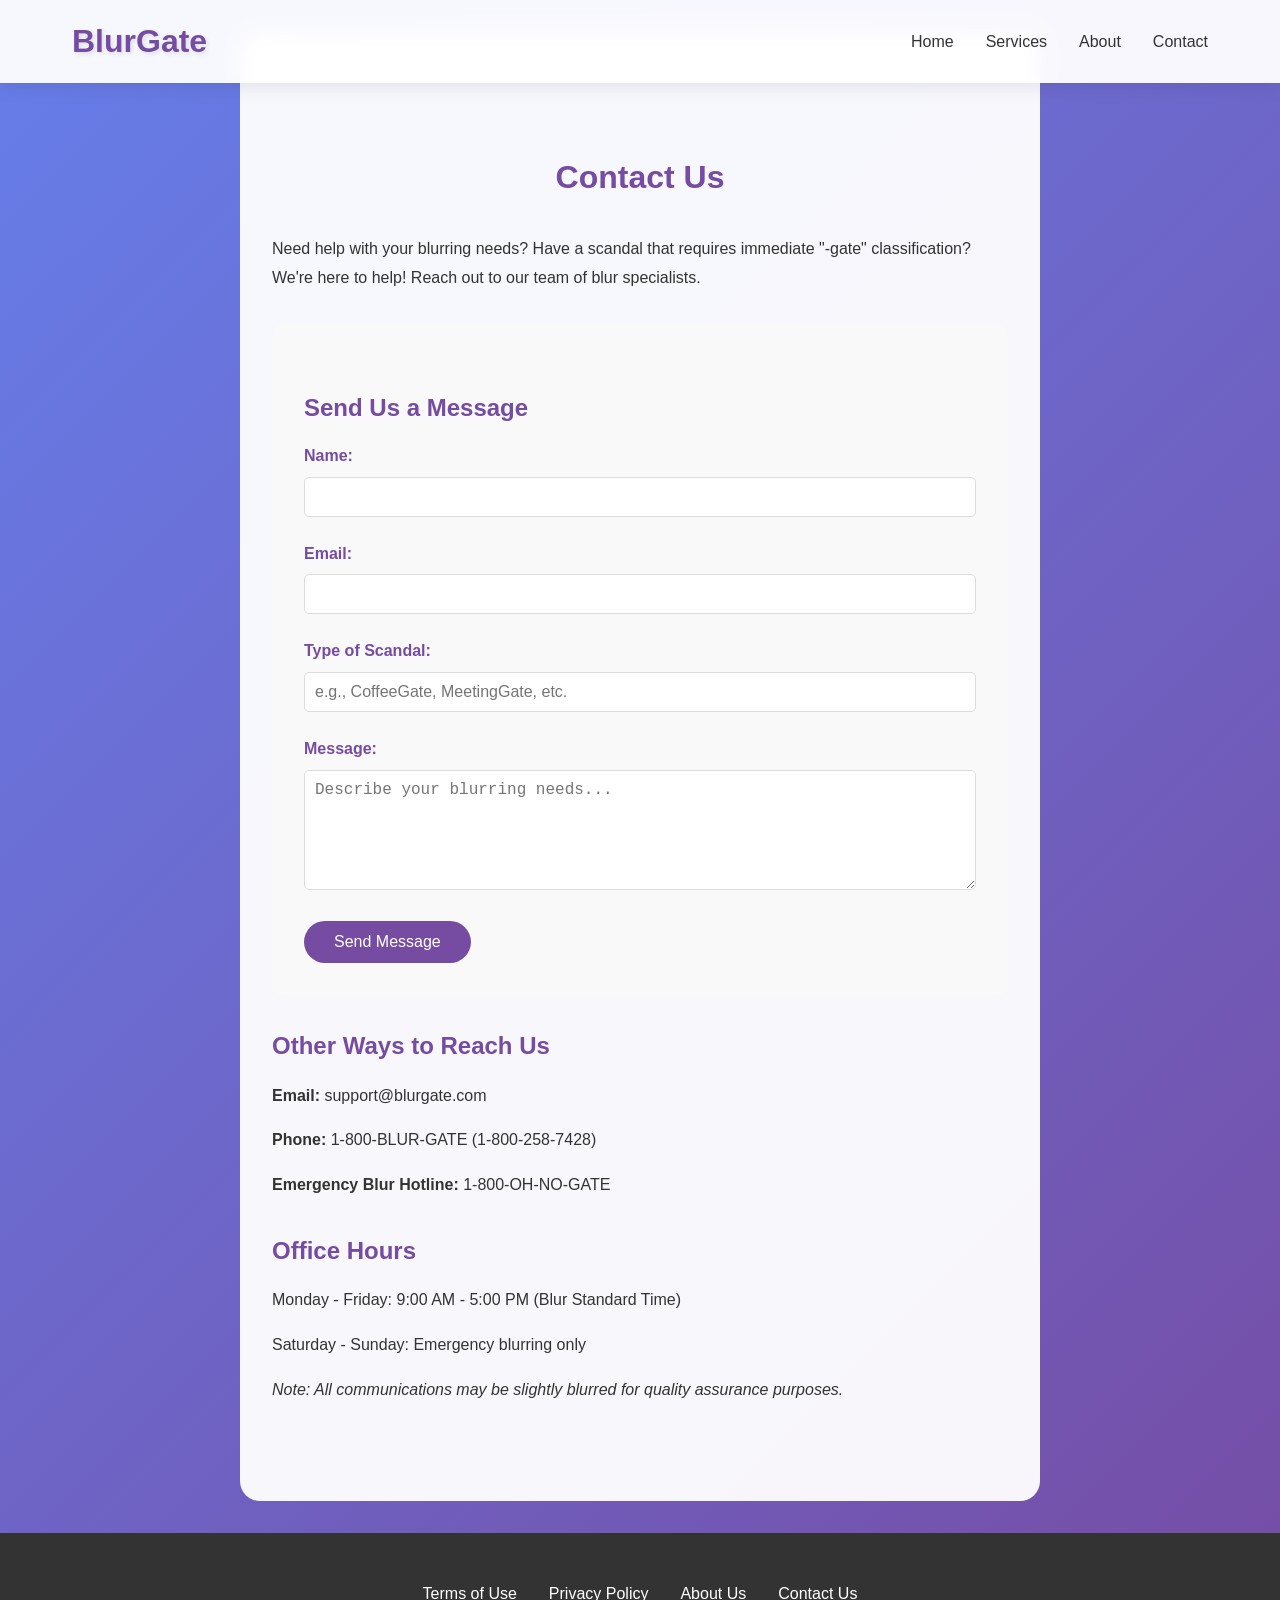
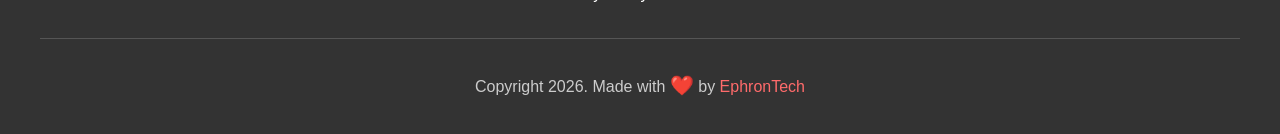
==== contact.html @ 44c4119a "Start fresh Generated by Hub Sites AI from prompt: Create pages for a fictional blurgate business. T" ====
<!DOCTYPE html>
<html lang="en">
<head>
  <meta charset="UTF-8">
  <meta name="viewport" content="width=device-width, initial-scale=1.0">
  <title>Contact Us - BlurGate</title>
  <link rel="stylesheet" type="text/css" href="styles.css">
  <style>
    .page-content {
      padding: 120px 2rem 80px;
      max-width: 800px;
      margin: 0 auto;
      background: rgba(255, 255, 255, 0.95);
      border-radius: 20px;
      margin-top: 2rem;
      margin-bottom: 2rem;
    }
    .page-content h1 {
      color: #764ba2;
      margin-bottom: 2rem;
      text-align: center;
    }
    .page-content h2 {
      color: #764ba2;
      margin: 2rem 0 1rem 0;
    }
    .page-content p {
      margin-bottom: 1rem;
      line-height: 1.8;
    }
    .contact-form {
      background: #f9f9f9;
      padding: 2rem;
      border-radius: 10px;
      margin: 2rem 0;
    }
    .form-group {
      margin-bottom: 1.5rem;
    }
    .form-group label {
      display: block;
      margin-bottom: 0.5rem;
      font-weight: bold;
      color: #764ba2;
    }
    .form-group input,
    .form-group textarea {
      width: 100%;
      padding: 10px;
      border: 1px solid #ddd;
      border-radius: 5px;
      font-size: 1rem;
    }
    .form-group textarea {
      height: 120px;
      resize: vertical;
    }
    .submit-btn {
      background: #764ba2;
      color: white;
      padding: 12px 30px;
      border: none;
      border-radius: 25px;
      font-size: 1rem;
      cursor: pointer;
      transition: background 0.3s ease;
    }
    .submit-btn:hover {
      background: #5a3a7a;
    }
  </style>
</head>

<body>
  <header>
    <nav>
      <div class="logo">BlurGate</div>
      <ul class="nav-links">
        <li><a href="index.html">Home</a></li>
        <li><a href="#services">Services</a></li>
        <li><a href="about.html">About</a></li>
        <li><a href="contact.html">Contact</a></li>
      </ul>
    </nav>
  </header>

  <main>
    <div class="page-content">
      <h1>Contact Us</h1>
      
      <p>Need help with your blurring needs? Have a scandal that requires immediate "-gate" classification? We're here to help! Reach out to our team of blur specialists.</p>
      
      <div class="contact-form">
        <h2>Send Us a Message</h2>
        <form>
          <div class="form-group">
            <label for="name">Name:</label>
            <input type="text" id="name" name="name" required>
          </div>
          
          <div class="form-group">
            <label for="email">Email:</label>
            <input type="email" id="email" name="email" required>
          </div>
          
          <div class="form-group">
            <label for="scandal-type">Type of Scandal:</label>
            <input type="text" id="scandal-type" name="scandal-type" placeholder="e.g., CoffeeGate, MeetingGate, etc.">
          </div>
          
          <div class="form-group">
            <label for="message">Message:</label>
            <textarea id="message" name="message" placeholder="Describe your blurring needs..." required></textarea>
          </div>
          
          <button type="submit" class="submit-btn">Send Message</button>
        </form>
      </div>
      
      <h2>Other Ways to Reach Us</h2>
      <p><strong>Email:</strong> support@blurgate.com</p>
      <p><strong>Phone:</strong> 1-800-BLUR-GATE (1-800-258-7428)</p>
      <p><strong>Emergency Blur Hotline:</strong> 1-800-OH-NO-GATE</p>
      
      <h2>Office Hours</h2>
      <p>Monday - Friday: 9:00 AM - 5:00 PM (Blur Standard Time)</p>
      <p>Saturday - Sunday: Emergency blurring only</p>
      
      <p><em>Note: All communications may be slightly blurred for quality assurance purposes.</em></p>
    </div>
  </main>

  <footer>
    <div class="footer-content">
      <div class="footer-links">
        <a href="terms.html">Terms of Use</a>
        <a href="privacy.html">Privacy Policy</a>
        <a href="about.html">About Us</a>
        <a href="contact.html">Contact Us</a>
      </div>
      <div class="footer-bottom">
        <p>Copyright 2026. Made with <span class="heart">❤️</span> by <a href="https://www.ephrontech.com" target="_blank">EphronTech</a></p>
      </div>
    </div>
  </footer>
</body>
</html>
---- styles.css ----
* {
  margin: 0;
  padding: 0;
  box-sizing: border-box;
}

body {
  font-family: 'Arial', sans-serif;
  line-height: 1.6;
  color: #333;
  background: linear-gradient(135deg, #667eea 0%, #764ba2 100%);
  min-height: 100vh;
}

/* Header Styles */
header {
  background: rgba(255, 255, 255, 0.95);
  backdrop-filter: blur(10px);
  padding: 1rem 0;
  position: fixed;
  width: 100%;
  top: 0;
  z-index: 1000;
  box-shadow: 0 2px 20px rgba(0, 0, 0, 0.1);
}

nav {
  display: flex;
  justify-content: space-between;
  align-items: center;
  max-width: 1200px;
  margin: 0 auto;
  padding: 0 2rem;
}

.logo {
  font-size: 2rem;
  font-weight: bold;
  color: #764ba2;
  text-shadow: 2px 2px 4px rgba(0, 0, 0, 0.1);
}

.nav-links {
  display: flex;
  list-style: none;
  gap: 2rem;
}

.nav-links a {
  text-decoration: none;
  color: #333;
  font-weight: 500;
  transition: color 0.3s ease;
}

.nav-links a:hover {
  color: #764ba2;
}

/* Hero Section */
.hero {
  padding: 120px 2rem 80px;
  text-align: center;
  color: white;
  min-height: 100vh;
  display: flex;
  align-items: center;
  justify-content: center;
}

.hero-content {
  max-width: 1000px;
  margin: 0 auto;
}

.hero h1 {
  font-size: 4rem;
  margin-bottom: 1rem;
  text-shadow: 2px 2px 4px rgba(0, 0, 0, 0.3);
  animation: fadeInUp 1s ease-out;
}

.hero h2 {
  font-size: 2rem;
  margin-bottom: 1rem;
  color: #f0f0f0;
  animation: fadeInUp 1s ease-out 0.2s both;
}

.hero-subtitle {
  font-size: 1.2rem;
  margin-bottom: 3rem;
  opacity: 0.9;
  animation: fadeInUp 1s ease-out 0.4s both;
}

/* Demo Section */
.demo-section {
  background: rgba(255, 255, 255, 0.1);
  backdrop-filter: blur(10px);
  border-radius: 20px;
  padding: 3rem;
  margin: 3rem 0;
  border: 1px solid rgba(255, 255, 255, 0.2);
}

.blurred {
  filter: blur(8px);
  transition: filter 1s ease;
  margin-bottom: 2rem;
}

.blurred p {
  font-size: 1.1rem;
  margin-bottom: 1rem;
}

.blurred-image {
  filter: blur(12px);
  transition: filter 1s ease;
  max-width: 300px;
  border-radius: 10px;
}

.keyword-section {
  margin: 2rem 0;
}

.keyword-section p {
  margin-bottom: 1rem;
  font-size: 1.1rem;
}

#keyword {
  display: inline-block;
  background: #ff6b6b;
  color: white;
  padding: 15px 30px;
  border-radius: 50px;
  font-size: 1.5rem;
  font-weight: bold;
  cursor: pointer;
  transition: all 0.3s ease;
  box-shadow: 0 4px 15px rgba(255, 107, 107, 0.4);
}

#keyword:hover {
  background: #ff5252;
  transform: translateY(-2px);
  box-shadow: 0 6px 20px rgba(255, 107, 107, 0.6);
}

/* CTA Buttons */
.cta-buttons {
  margin-top: 3rem;
  display: flex;
  gap: 1rem;
  justify-content: center;
  flex-wrap: wrap;
}

.btn-primary, .btn-secondary {
  padding: 15px 30px;
  border: none;
  border-radius: 50px;
  font-size: 1.1rem;
  font-weight: bold;
  cursor: pointer;
  transition: all 0.3s ease;
  text-decoration: none;
  display: inline-block;
}

.btn-primary {
  background: #ff6b6b;
  color: white;
  box-shadow: 0 4px 15px rgba(255, 107, 107, 0.4);
}

.btn-primary:hover {
  background: #ff5252;
  transform: translateY(-2px);
  box-shadow: 0 6px 20px rgba(255, 107, 107, 0.6);
}

.btn-secondary {
  background: transparent;
  color: white;
  border: 2px solid white;
}

.btn-secondary:hover {
  background: white;
  color: #764ba2;
  transform: translateY(-2px);
}

/* Services Section */
.services {
  padding: 80px 2rem;
  background: rgba(255, 255, 255, 0.95);
  color: #333;
}

.container {
  max-width: 1200px;
  margin: 0 auto;
}

.services h2 {
  text-align: center;
  font-size: 3rem;
  margin-bottom: 3rem;
  color: #764ba2;
}

.services-grid {
  display: grid;
  grid-template-columns: repeat(auto-fit, minmax(300px, 1fr));
  gap: 2rem;
}

.service-card {
  background: white;
  padding: 2rem;
  border-radius: 15px;
  box-shadow: 0 10px 30px rgba(0, 0, 0, 0.1);
  transition: transform 0.3s ease, box-shadow 0.3s ease;
  text-align: center;
}

.service-card:hover {
  transform: translateY(-5px);
  box-shadow: 0 15px 40px rgba(0, 0, 0, 0.15);
}

.service-card h3 {
  font-size: 1.5rem;
  margin-bottom: 1rem;
  color: #764ba2;
}

.service-card p {
  color: #666;
  line-height: 1.6;
}

/* Footer */
footer {
  background: #333;
  color: white;
  padding: 3rem 2rem 2rem;
  text-align: center;
}

.footer-content {
  max-width: 1200px;
  margin: 0 auto;
}

.footer-links {
  display: flex;
  justify-content: center;
  gap: 2rem;
  margin-bottom: 2rem;
  flex-wrap: wrap;
}

.footer-links a {
  color: white;
  text-decoration: none;
  transition: color 0.3s ease;
}

.footer-links a:hover {
  color: #ff6b6b;
}

.footer-bottom {
  border-top: 1px solid #555;
  padding-top: 2rem;
}

.footer-bottom p {
  color: #ccc;
}

.footer-bottom a {
  color: #ff6b6b;
  text-decoration: none;
}

.footer-bottom a:hover {
  text-decoration: underline;
}

.heart {
  color: #ff6b6b;
  font-size: 1.2em;
}

/* Animations */
@keyframes fadeInUp {
  from {
    opacity: 0;
    transform: translateY(30px);
  }
  to {
    opacity: 1;
    transform: translateY(0);
  }
}

/* Responsive Design */
@media (max-width: 768px) {
  .nav-links {
    display: none;
  }
  
  .hero h1 {
    font-size: 2.5rem;
  }
  
  .hero h2 {
    font-size: 1.5rem;
  }
  
  .demo-section {
    padding: 2rem 1rem;
  }
  
  .cta-buttons {
    flex-direction: column;
    align-items: center;
  }
  
  .footer-links {
    flex-direction: column;
    gap: 1rem;
  }
}
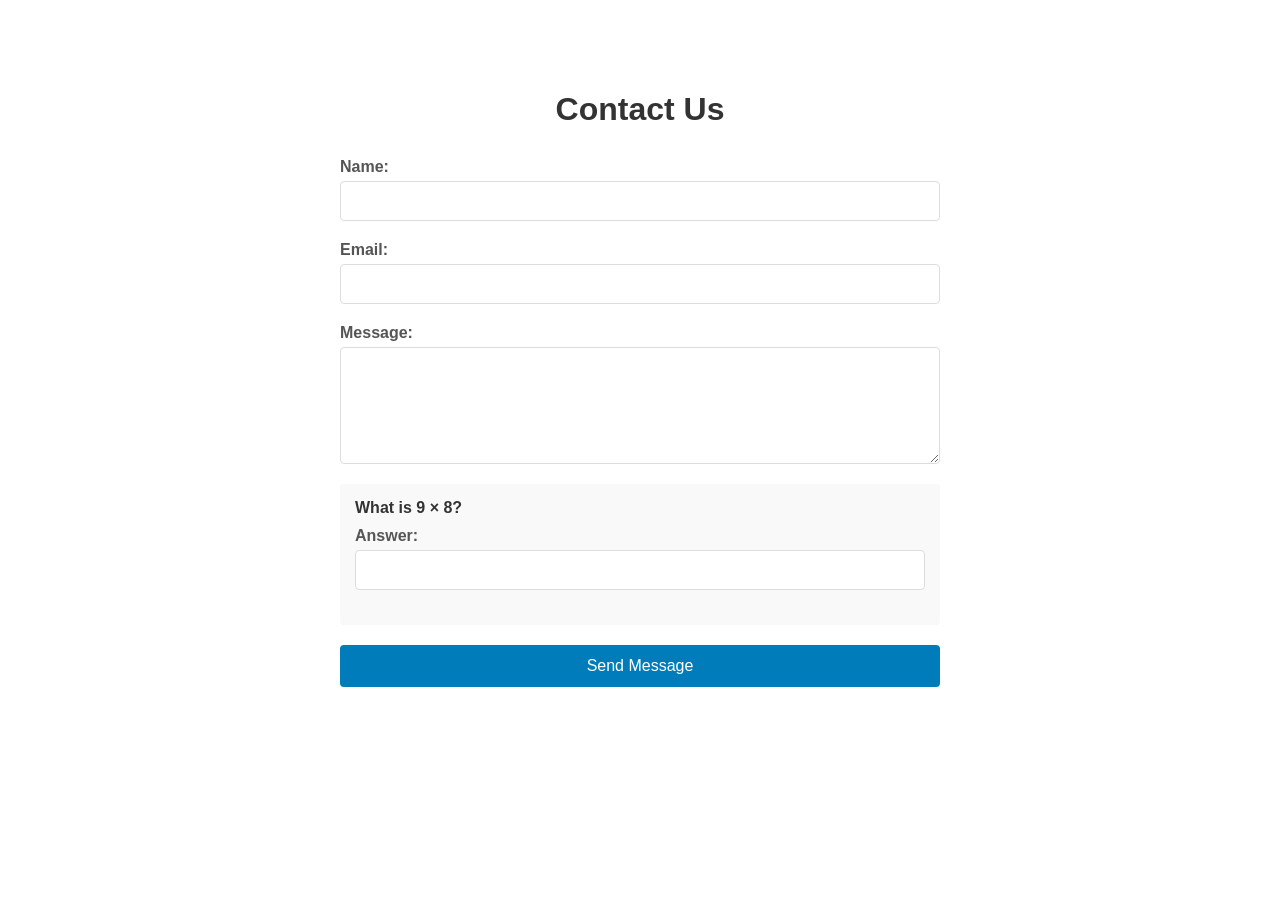
==== commit 084c3a65: "Captcha implementation Generated by Hub Sites AI from prompt: In the contact page, we need to add ca" ====
--- a/contact.html
+++ b/contact.html
@@ -1,147 +1,43 @@
-<!DOCTYPE html>
-<html lang="en">
+<html>
 <head>
-  <meta charset="UTF-8">
-  <meta name="viewport" content="width=device-width, initial-scale=1.0">
-  <title>Contact Us - BlurGate</title>
+  <title>Contact - Blurgate</title>
   <link rel="stylesheet" type="text/css" href="styles.css">
-  <style>
-    .page-content {
-      padding: 120px 2rem 80px;
-      max-width: 800px;
-      margin: 0 auto;
-      background: rgba(255, 255, 255, 0.95);
-      border-radius: 20px;
-      margin-top: 2rem;
-      margin-bottom: 2rem;
-    }
-    .page-content h1 {
-      color: #764ba2;
-      margin-bottom: 2rem;
-      text-align: center;
-    }
-    .page-content h2 {
-      color: #764ba2;
-      margin: 2rem 0 1rem 0;
-    }
-    .page-content p {
-      margin-bottom: 1rem;
-      line-height: 1.8;
-    }
-    .contact-form {
-      background: #f9f9f9;
-      padding: 2rem;
-      border-radius: 10px;
-      margin: 2rem 0;
-    }
-    .form-group {
-      margin-bottom: 1.5rem;
-    }
-    .form-group label {
-      display: block;
-      margin-bottom: 0.5rem;
-      font-weight: bold;
-      color: #764ba2;
-    }
-    .form-group input,
-    .form-group textarea {
-      width: 100%;
-      padding: 10px;
-      border: 1px solid #ddd;
-      border-radius: 5px;
-      font-size: 1rem;
-    }
-    .form-group textarea {
-      height: 120px;
-      resize: vertical;
-    }
-    .submit-btn {
-      background: #764ba2;
-      color: white;
-      padding: 12px 30px;
-      border: none;
-      border-radius: 25px;
-      font-size: 1rem;
-      cursor: pointer;
-      transition: background 0.3s ease;
-    }
-    .submit-btn:hover {
-      background: #5a3a7a;
-    }
-  </style>
 </head>
 
 <body>
-  <header>
-    <nav>
-      <div class="logo">BlurGate</div>
-      <ul class="nav-links">
-        <li><a href="index.html">Home</a></li>
-        <li><a href="#services">Services</a></li>
-        <li><a href="about.html">About</a></li>
-        <li><a href="contact.html">Contact</a></li>
-      </ul>
-    </nav>
-  </header>
-
-  <main>
-    <div class="page-content">
-      <h1>Contact Us</h1>
-      
-      <p>Need help with your blurring needs? Have a scandal that requires immediate "-gate" classification? We're here to help! Reach out to our team of blur specialists.</p>
-      
-      <div class="contact-form">
-        <h2>Send Us a Message</h2>
-        <form>
-          <div class="form-group">
-            <label for="name">Name:</label>
-            <input type="text" id="name" name="name" required>
-          </div>
-          
-          <div class="form-group">
-            <label for="email">Email:</label>
-            <input type="email" id="email" name="email" required>
-          </div>
-          
-          <div class="form-group">
-            <label for="scandal-type">Type of Scandal:</label>
-            <input type="text" id="scandal-type" name="scandal-type" placeholder="e.g., CoffeeGate, MeetingGate, etc.">
-          </div>
-          
-          <div class="form-group">
-            <label for="message">Message:</label>
-            <textarea id="message" name="message" placeholder="Describe your blurring needs..." required></textarea>
-          </div>
-          
-          <button type="submit" class="submit-btn">Send Message</button>
-        </form>
+  <div class="container">
+    <h1>Contact Us</h1>
+    
+    <form id="contactForm">
+      <div class="form-group">
+        <label for="name">Name:</label>
+        <input type="text" id="name" name="name" required>
       </div>
       
-      <h2>Other Ways to Reach Us</h2>
-      <p><strong>Email:</strong> support@blurgate.com</p>
-      <p><strong>Phone:</strong> 1-800-BLUR-GATE (1-800-258-7428)</p>
-      <p><strong>Emergency Blur Hotline:</strong> 1-800-OH-NO-GATE</p>
+      <div class="form-group">
+        <label for="email">Email:</label>
+        <input type="email" id="email" name="email" required>
+      </div>
       
-      <h2>Office Hours</h2>
-      <p>Monday - Friday: 9:00 AM - 5:00 PM (Blur Standard Time)</p>
-      <p>Saturday - Sunday: Emergency blurring only</p>
+      <div class="form-group">
+        <label for="message">Message:</label>
+        <textarea id="message" name="message" rows="5" required></textarea>
+      </div>
       
-      <p><em>Note: All communications may be slightly blurred for quality assurance purposes.</em></p>
-    </div>
-  </main>
-
-  <footer>
-    <div class="footer-content">
-      <div class="footer-links">
-        <a href="terms.html">Terms of Use</a>
-        <a href="privacy.html">Privacy Policy</a>
-        <a href="about.html">About Us</a>
-        <a href="contact.html">Contact Us</a>
+      <div class="captcha-container">
+        <div class="captcha-question">
+          <span id="captchaQuestion"></span>
+        </div>
+        <div class="form-group">
+          <label for="captchaAnswer">Answer:</label>
+          <input type="text" id="captchaAnswer" name="captchaAnswer" required>
+        </div>
       </div>
-      <div class="footer-bottom">
-        <p>Copyright 2026. Made with <span class="heart">❤️</span> by <a href="https://www.ephrontech.com" target="_blank">EphronTech</a></p>
-      </div>
-    </div>
-  </footer>
+      
+      <button type="submit">Send Message</button>
+    </form>
+  </div>
+  
+  <script src="contact.js"></script>
 </body>
 </html>
--- a/styles.css
+++ b/styles.css
@@ -1,341 +1,77 @@
-* {
-  margin: 0;
-  padding: 0;
-  box-sizing: border-box;
-}
-
-body {
-  font-family: 'Arial', sans-serif;
-  line-height: 1.6;
-  color: #333;
-  background: linear-gradient(135deg, #667eea 0%, #764ba2 100%);
-  min-height: 100vh;
-}
-
-/* Header Styles */
-header {
-  background: rgba(255, 255, 255, 0.95);
-  backdrop-filter: blur(10px);
-  padding: 1rem 0;
-  position: fixed;
-  width: 100%;
-  top: 0;
-  z-index: 1000;
-  box-shadow: 0 2px 20px rgba(0, 0, 0, 0.1);
-}
-
-nav {
-  display: flex;
-  justify-content: space-between;
-  align-items: center;
-  max-width: 1200px;
-  margin: 0 auto;
-  padding: 0 2rem;
-}
-
-.logo {
-  font-size: 2rem;
-  font-weight: bold;
-  color: #764ba2;
-  text-shadow: 2px 2px 4px rgba(0, 0, 0, 0.1);
-}
-
-.nav-links {
-  display: flex;
-  list-style: none;
-  gap: 2rem;
-}
-
-.nav-links a {
-  text-decoration: none;
-  color: #333;
-  font-weight: 500;
-  transition: color 0.3s ease;
-}
-
-.nav-links a:hover {
-  color: #764ba2;
-}
-
-/* Hero Section */
-.hero {
-  padding: 120px 2rem 80px;
-  text-align: center;
-  color: white;
-  min-height: 100vh;
-  display: flex;
-  align-items: center;
-  justify-content: center;
-}
-
-.hero-content {
-  max-width: 1000px;
-  margin: 0 auto;
-}
-
-.hero h1 {
-  font-size: 4rem;
-  margin-bottom: 1rem;
-  text-shadow: 2px 2px 4px rgba(0, 0, 0, 0.3);
-  animation: fadeInUp 1s ease-out;
-}
-
-.hero h2 {
-  font-size: 2rem;
-  margin-bottom: 1rem;
-  color: #f0f0f0;
-  animation: fadeInUp 1s ease-out 0.2s both;
-}
-
-.hero-subtitle {
-  font-size: 1.2rem;
-  margin-bottom: 3rem;
-  opacity: 0.9;
-  animation: fadeInUp 1s ease-out 0.4s both;
-}
-
-/* Demo Section */
-.demo-section {
-  background: rgba(255, 255, 255, 0.1);
-  backdrop-filter: blur(10px);
-  border-radius: 20px;
-  padding: 3rem;
-  margin: 3rem 0;
-  border: 1px solid rgba(255, 255, 255, 0.2);
-}
-
 .blurred {
-  filter: blur(8px);
-  transition: filter 1s ease;
-  margin-bottom: 2rem;
-}
-
-.blurred p {
-  font-size: 1.1rem;
-  margin-bottom: 1rem;
-}
-
-.blurred-image {
-  filter: blur(12px);
-  transition: filter 1s ease;
-  max-width: 300px;
-  border-radius: 10px;
-}
-
-.keyword-section {
-  margin: 2rem 0;
-}
-
-.keyword-section p {
-  margin-bottom: 1rem;
-  font-size: 1.1rem;
-}
-
-#keyword {
-  display: inline-block;
-  background: #ff6b6b;
-  color: white;
-  padding: 15px 30px;
-  border-radius: 50px;
-  font-size: 1.5rem;
-  font-weight: bold;
-  cursor: pointer;
-  transition: all 0.3s ease;
-  box-shadow: 0 4px 15px rgba(255, 107, 107, 0.4);
-}
-
-#keyword:hover {
-  background: #ff5252;
-  transform: translateY(-2px);
-  box-shadow: 0 6px 20px rgba(255, 107, 107, 0.6);
-}
-
-/* CTA Buttons */
-.cta-buttons {
-  margin-top: 3rem;
-  display: flex;
-  gap: 1rem;
-  justify-content: center;
-  flex-wrap: wrap;
-}
-
-.btn-primary, .btn-secondary {
-  padding: 15px 30px;
-  border: none;
-  border-radius: 50px;
-  font-size: 1.1rem;
-  font-weight: bold;
-  cursor: pointer;
-  transition: all 0.3s ease;
-  text-decoration: none;
-  display: inline-block;
-}
-
-.btn-primary {
-  background: #ff6b6b;
-  color: white;
-  box-shadow: 0 4px 15px rgba(255, 107, 107, 0.4);
-}
-
-.btn-primary:hover {
-  background: #ff5252;
-  transform: translateY(-2px);
-  box-shadow: 0 6px 20px rgba(255, 107, 107, 0.6);
-}
-
-.btn-secondary {
-  background: transparent;
-  color: white;
-  border: 2px solid white;
-}
-
-.btn-secondary:hover {
-  background: white;
-  color: #764ba2;
-  transform: translateY(-2px);
-}
-
-/* Services Section */
-.services {
-  padding: 80px 2rem;
-  background: rgba(255, 255, 255, 0.95);
-  color: #333;
-}
-
-.container {
-  max-width: 1200px;
-  margin: 0 auto;
-}
-
-.services h2 {
-  text-align: center;
-  font-size: 3rem;
-  margin-bottom: 3rem;
-  color: #764ba2;
-}
-
-.services-grid {
-  display: grid;
-  grid-template-columns: repeat(auto-fit, minmax(300px, 1fr));
-  gap: 2rem;
-}
-
-.service-card {
-  background: white;
-  padding: 2rem;
-  border-radius: 15px;
-  box-shadow: 0 10px 30px rgba(0, 0, 0, 0.1);
-  transition: transform 0.3s ease, box-shadow 0.3s ease;
-  text-align: center;
-}
-
-.service-card:hover {
-  transform: translateY(-5px);
-  box-shadow: 0 15px 40px rgba(0, 0, 0, 0.15);
-}
-
-.service-card h3 {
-  font-size: 1.5rem;
-  margin-bottom: 1rem;
-  color: #764ba2;
-}
-
-.service-card p {
-  color: #666;
-  line-height: 1.6;
-}
-
-/* Footer */
-footer {
-  background: #333;
-  color: white;
-  padding: 3rem 2rem 2rem;
-  text-align: center;
-}
-
-.footer-content {
-  max-width: 1200px;
-  margin: 0 auto;
-}
-
-.footer-links {
-  display: flex;
-  justify-content: center;
-  gap: 2rem;
-  margin-bottom: 2rem;
-  flex-wrap: wrap;
-}
-
-.footer-links a {
-  color: white;
-  text-decoration: none;
-  transition: color 0.3s ease;
-}
-
-.footer-links a:hover {
-  color: #ff6b6b;
-}
-
-.footer-bottom {
-  border-top: 1px solid #555;
-  padding-top: 2rem;
-}
-
-.footer-bottom p {
-  color: #ccc;
-}
-
-.footer-bottom a {
-  color: #ff6b6b;
-  text-decoration: none;
-}
-
-.footer-bottom a:hover {
-  text-decoration: underline;
-}
-
-.heart {
-  color: #ff6b6b;
-  font-size: 1.2em;
-}
-
-/* Animations */
-@keyframes fadeInUp {
-  from {
-    opacity: 0;
-    transform: translateY(30px);
-  }
-  to {
-    opacity: 1;
-    transform: translateY(0);
-  }
-}
-
-/* Responsive Design */
-@media (max-width: 768px) {
-  .nav-links {
-    display: none;
+    filter: blur(8px);
+    transition: filter 1s; 
   }
   
-  .hero h1 {
-    font-size: 2.5rem;
+  .blurred-image {
+    filter: blur(12px);
+    transition: filter 1s;
   }
-  
-  .hero h2 {
-    font-size: 1.5rem;
+
+  /* Contact form styles */
+  .container {
+    max-width: 600px;
+    margin: 50px auto;
+    padding: 20px;
+    font-family: Arial, sans-serif;
   }
-  
-  .demo-section {
-    padding: 2rem 1rem;
+
+  h1 {
+    text-align: center;
+    margin-bottom: 30px;
+    color: #333;
   }
-  
-  .cta-buttons {
-    flex-direction: column;
-    align-items: center;
+
+  .form-group {
+    margin-bottom: 20px;
   }
-  
-  .footer-links {
-    flex-direction: column;
-    gap: 1rem;
+
+  label {
+    display: block;
+    margin-bottom: 5px;
+    font-weight: bold;
+    color: #555;
   }
-}+
+  input[type="text"],
+  input[type="email"],
+  textarea {
+    width: 100%;
+    padding: 10px;
+    border: 1px solid #ddd;
+    border-radius: 4px;
+    font-size: 16px;
+    box-sizing: border-box;
+  }
+
+  textarea {
+    resize: vertical;
+  }
+
+  .captcha-container {
+    background-color: #f9f9f9;
+    padding: 15px;
+    border-radius: 4px;
+    margin: 20px 0;
+  }
+
+  .captcha-question {
+    font-weight: bold;
+    margin-bottom: 10px;
+    color: #333;
+  }
+
+  button {
+    background-color: #007cba;
+    color: white;
+    padding: 12px 30px;
+    border: none;
+    border-radius: 4px;
+    cursor: pointer;
+    font-size: 16px;
+    width: 100%;
+  }
+
+  button:hover {
+    background-color: #005a87;
+  }
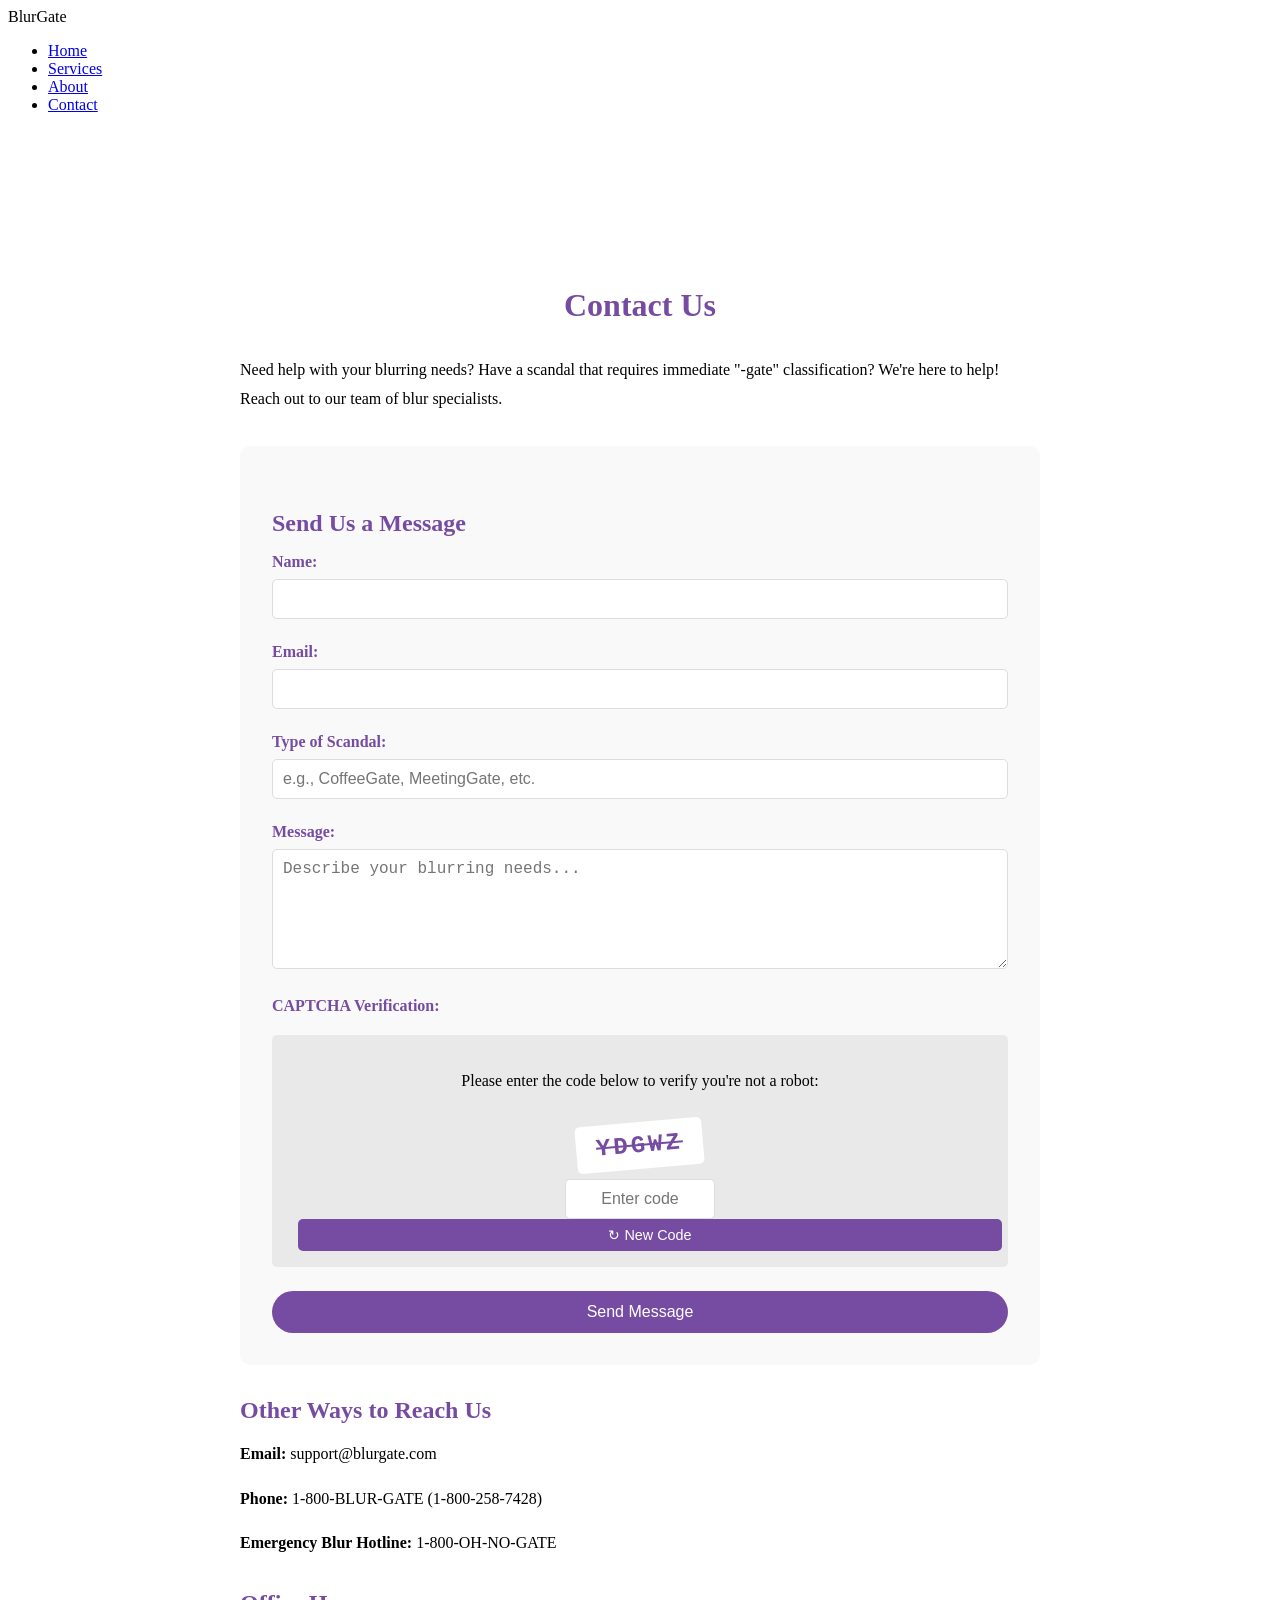
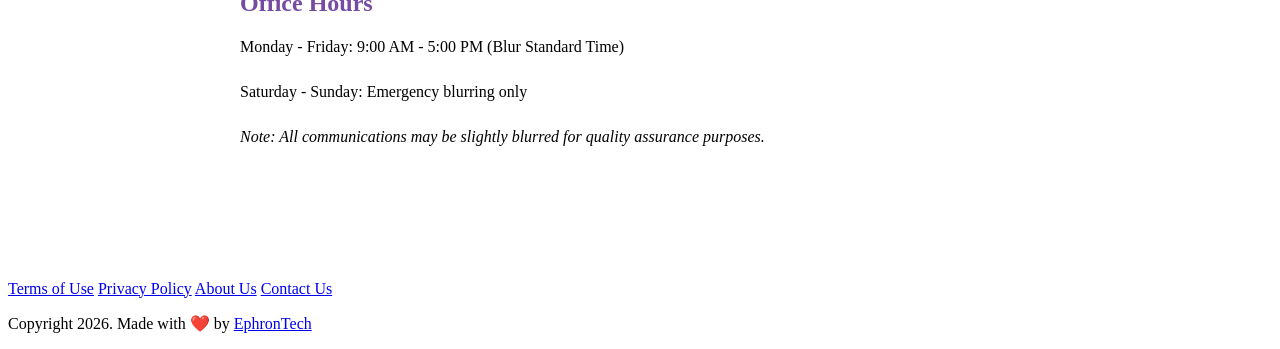
==== commit 7297c7a3: "Captcha implementation (regenerated) Generated by Hub Sites AI from prompt:   ▎ Add a CAPTCHA implem" ====
--- a/contact.html
+++ b/contact.html
@@ -1,43 +1,229 @@
-<html>
+<!DOCTYPE html>
+<html lang="en">
 <head>
-  <title>Contact - Blurgate</title>
+  <meta charset="UTF-8">
+  <meta name="viewport" content="width=device-width, initial-scale=1.0">
+  <title>Contact Us - BlurGate</title>
   <link rel="stylesheet" type="text/css" href="styles.css">
+  <style>
+    .page-content {
+      padding: 120px 2rem 80px;
+      max-width: 800px;
+      margin: 0 auto;
+      background: rgba(255, 255, 255, 0.95);
+      border-radius: 20px;
+      margin-top: 2rem;
+      margin-bottom: 2rem;
+    }
+    .page-content h1 {
+      color: #764ba2;
+      margin-bottom: 2rem;
+      text-align: center;
+    }
+    .page-content h2 {
+      color: #764ba2;
+      margin: 2rem 0 1rem 0;
+    }
+    .page-content p {
+      margin-bottom: 1rem;
+      line-height: 1.8;
+    }
+    .contact-form {
+      background: #f9f9f9;
+      padding: 2rem;
+      border-radius: 10px;
+      margin: 2rem 0;
+    }
+    .form-group {
+      margin-bottom: 1.5rem;
+    }
+    .form-group label {
+      display: block;
+      margin-bottom: 0.5rem;
+      font-weight: bold;
+      color: #764ba2;
+    }
+    .form-group input,
+    .form-group textarea {
+      width: 100%;
+      padding: 10px;
+      border: 1px solid #ddd;
+      border-radius: 5px;
+      font-size: 1rem;
+    }
+    .form-group textarea {
+      height: 120px;
+      resize: vertical;
+    }
+    .captcha-container {
+      background: #e9e9e9;
+      padding: 1rem;
+      border-radius: 5px;
+      margin-bottom: 1rem;
+      text-align: center;
+    }
+    .captcha-display {
+      font-family: 'Courier New', monospace;
+      font-size: 1.5rem;
+      font-weight: bold;
+      color: #764ba2;
+      background: white;
+      padding: 10px 20px;
+      border-radius: 5px;
+      display: inline-block;
+      margin: 10px 0;
+      letter-spacing: 3px;
+      text-decoration: line-through;
+      transform: rotate(-5deg);
+    }
+    .captcha-input {
+      width: 150px !important;
+      text-align: center;
+      font-size: 1.2rem;
+      margin: 0 10px;
+    }
+    .captcha-refresh {
+      background: #764ba2;
+      color: white;
+      border: none;
+      padding: 8px 15px;
+      border-radius: 5px;
+      cursor: pointer;
+      font-size: 0.9rem;
+      margin-left: 10px;
+    }
+    .captcha-refresh:hover {
+      background: #5a3a7a;
+    }
+    .submit-btn {
+      background: #764ba2;
+      color: white;
+      padding: 12px 30px;
+      border: none;
+      border-radius: 25px;
+      font-size: 1rem;
+      cursor: pointer;
+      transition: background 0.3s ease;
+    }
+    .submit-btn:hover {
+      background: #5a3a7a;
+    }
+  </style>
 </head>
 
 <body>
-  <div class="container">
-    <h1>Contact Us</h1>
+  <header>
+    <nav>
+      <div class="logo">BlurGate</div>
+      <ul class="nav-links">
+        <li><a href="index.html">Home</a></li>
+        <li><a href="#services">Services</a></li>
+        <li><a href="about.html">About</a></li>
+        <li><a href="contact.html">Contact</a></li>
+      </ul>
+    </nav>
+  </header>
+
+  <main>
+    <div class="page-content">
+      <h1>Contact Us</h1>
+      
+      <p>Need help with your blurring needs? Have a scandal that requires immediate "-gate" classification? We're here to help! Reach out to our team of blur specialists.</p>
+      
+      <div class="contact-form">
+        <h2>Send Us a Message</h2>
+        <form>
+          <div class="form-group">
+            <label for="name">Name:</label>
+            <input type="text" id="name" name="name" required>
+          </div>
+          
+          <div class="form-group">
+            <label for="email">Email:</label>
+            <input type="email" id="email" name="email" required>
+          </div>
+          
+          <div class="form-group">
+            <label for="scandal-type">Type of Scandal:</label>
+            <input type="text" id="scandal-type" name="scandal-type" placeholder="e.g., CoffeeGate, MeetingGate, etc.">
+          </div>
+          
+          <div class="form-group">
+            <label for="message">Message:</label>
+            <textarea id="message" name="message" placeholder="Describe your blurring needs..." required></textarea>
+          </div>
+          
+          <div class="form-group">
+            <label for="captcha-input">CAPTCHA Verification:</label>
+            <div class="captcha-container">
+              <p>Please enter the code below to verify you're not a robot:</p>
+              <div class="captcha-display" id="captcha-code">AB3X9</div>
+              <br>
+              <input type="text" id="captcha-input" name="captcha" class="captcha-input" placeholder="Enter code" required>
+              <button type="button" class="captcha-refresh" onclick="generateCaptcha()">↻ New Code</button>
+            </div>
+          </div>
+          
+          <button type="submit" class="submit-btn" onclick="validateForm(event)">Send Message</button>
+        </form>
+      </div>
+      
+      <h2>Other Ways to Reach Us</h2>
+      <p><strong>Email:</strong> support@blurgate.com</p>
+      <p><strong>Phone:</strong> 1-800-BLUR-GATE (1-800-258-7428)</p>
+      <p><strong>Emergency Blur Hotline:</strong> 1-800-OH-NO-GATE</p>
+      
+      <h2>Office Hours</h2>
+      <p>Monday - Friday: 9:00 AM - 5:00 PM (Blur Standard Time)</p>
+      <p>Saturday - Sunday: Emergency blurring only</p>
+      
+      <p><em>Note: All communications may be slightly blurred for quality assurance purposes.</em></p>
+    </div>
+  </main>
+
+  <footer>
+    <div class="footer-content">
+      <div class="footer-links">
+        <a href="terms.html">Terms of Use</a>
+        <a href="privacy.html">Privacy Policy</a>
+        <a href="about.html">About Us</a>
+        <a href="contact.html">Contact Us</a>
+      </div>
+      <div class="footer-bottom">
+        <p>Copyright 2026. Made with <span class="heart">❤️</span> by <a href="https://www.ephrontech.com" target="_blank">EphronTech</a></p>
+      </div>
+    </div>
+  </footer>
+
+  <script>
+    let currentCaptcha = 'AB3X9';
     
-    <form id="contactForm">
-      <div class="form-group">
-        <label for="name">Name:</label>
-        <input type="text" id="name" name="name" required>
-      </div>
-      
-      <div class="form-group">
-        <label for="email">Email:</label>
-        <input type="email" id="email" name="email" required>
-      </div>
-      
-      <div class="form-group">
-        <label for="message">Message:</label>
-        <textarea id="message" name="message" rows="5" required></textarea>
-      </div>
-      
-      <div class="captcha-container">
-        <div class="captcha-question">
-          <span id="captchaQuestion"></span>
-        </div>
-        <div class="form-group">
-          <label for="captchaAnswer">Answer:</label>
-          <input type="text" id="captchaAnswer" name="captchaAnswer" required>
-        </div>
-      </div>
-      
-      <button type="submit">Send Message</button>
-    </form>
-  </div>
-  
-  <script src="contact.js"></script>
+    function generateCaptcha() {
+      const chars = 'ABCDEFGHIJKLMNOPQRSTUVWXYZ0123456789';
+      let captcha = '';
+      for (let i = 0; i < 5; i++) {
+        captcha += chars.charAt(Math.floor(Math.random() * chars.length));
+      }
+      currentCaptcha = captcha;
+      document.getElementById('captcha-code').textContent = captcha;
+      document.getElementById('captcha-input').value = '';
+    }
+    
+    function validateForm(event) {
+      event.preventDefault();
+      const userInput = document.getElementById('captcha-input').value.toUpperCase();
+      if (userInput === currentCaptcha) {
+        alert('Message sent successfully! We\'ll get back to you soon.');
+        document.querySelector('form').reset();
+        generateCaptcha();
+      } else {
+        alert('CAPTCHA verification failed. Please try again.');
+        generateCaptcha();
+      }
+    }
+    
+    // Generate initial captcha on page load
+    document.addEventListener('DOMContentLoaded', generateCaptcha);
+  </script>
 </body>
 </html>
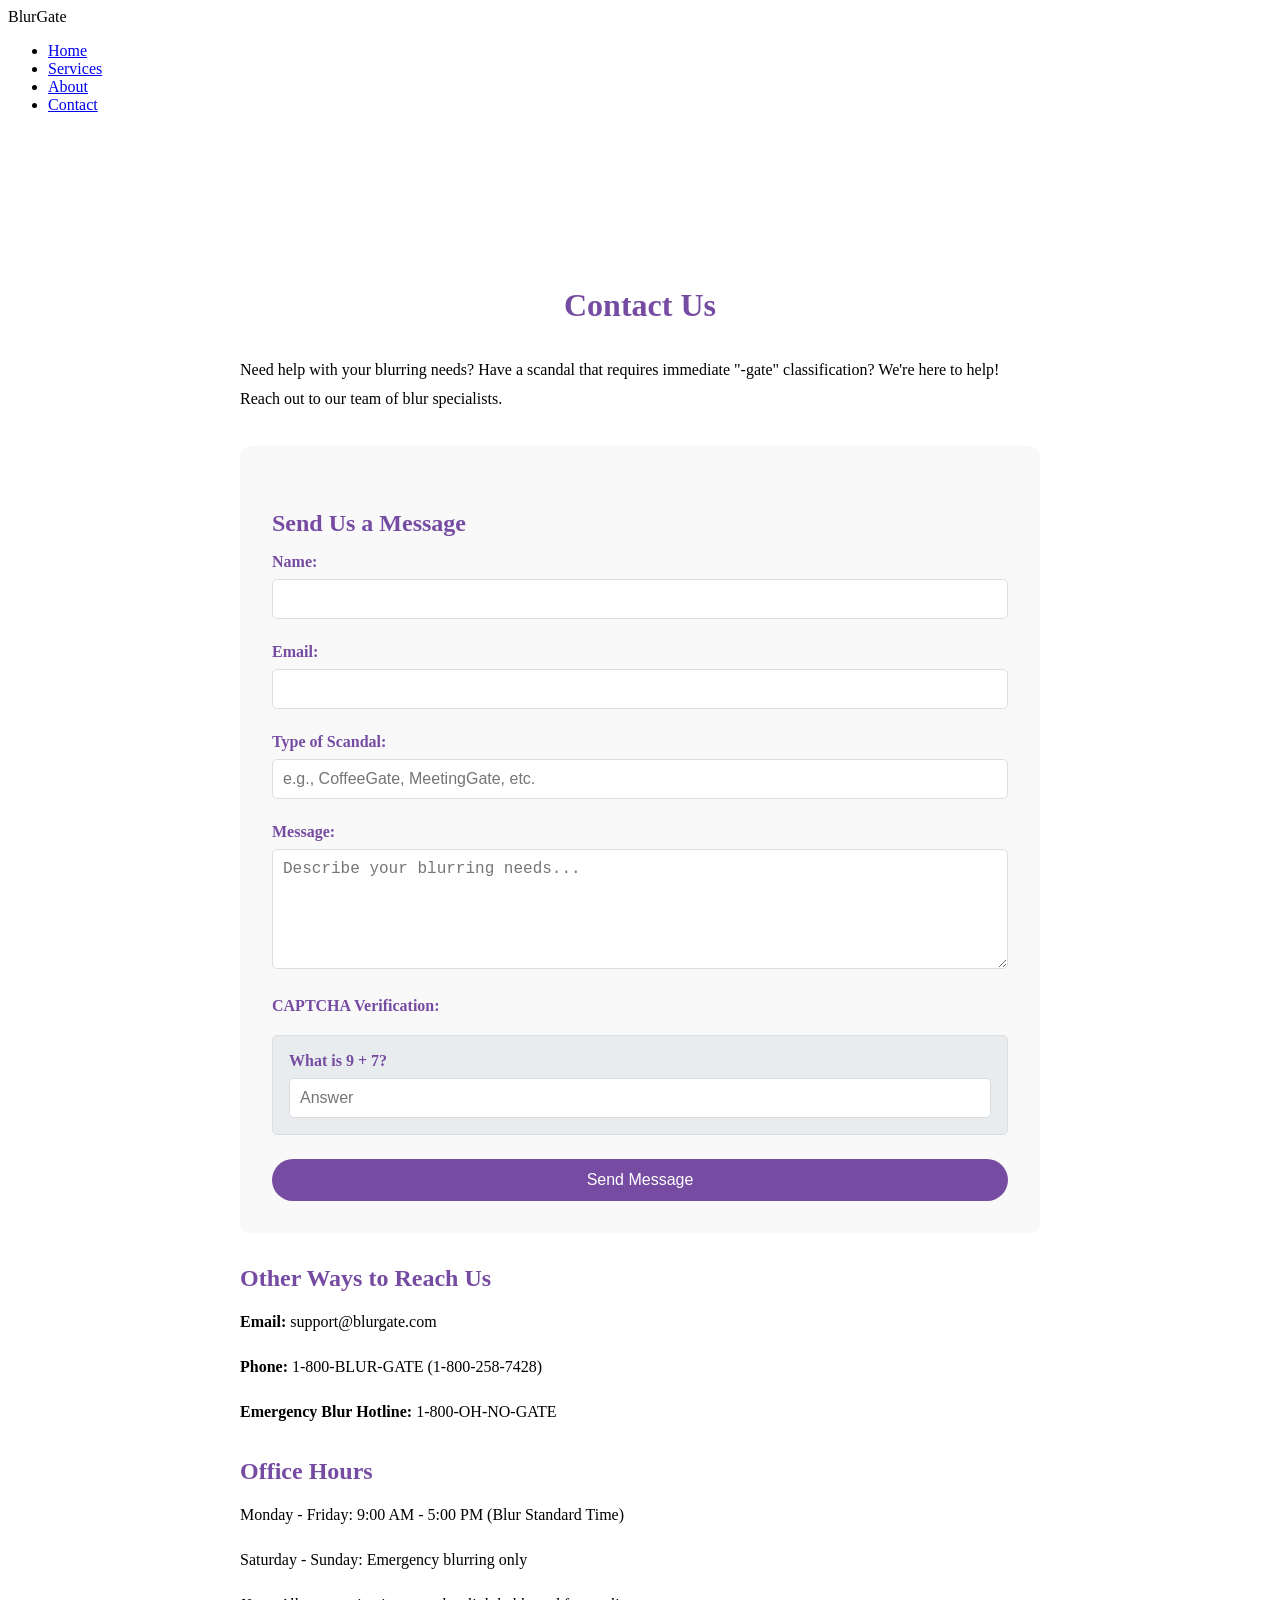
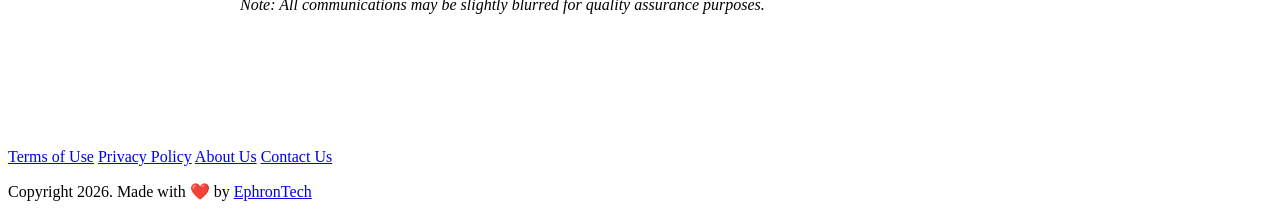
==== commit 949b9239: "Capcha Generated by Hub Sites AI from prompt: Add a CAPTCHA implementation to the existing page. Kee" ====
--- a/contact.html
+++ b/contact.html
@@ -56,44 +56,23 @@
       resize: vertical;
     }
     .captcha-container {
-      background: #e9e9e9;
+      background: #e9ecef;
       padding: 1rem;
       border-radius: 5px;
+      border: 1px solid #ddd;
       margin-bottom: 1rem;
-      text-align: center;
-    }
-    .captcha-display {
-      font-family: 'Courier New', monospace;
-      font-size: 1.5rem;
+    }
+    .captcha-question {
       font-weight: bold;
       color: #764ba2;
-      background: white;
-      padding: 10px 20px;
-      border-radius: 5px;
-      display: inline-block;
-      margin: 10px 0;
-      letter-spacing: 3px;
-      text-decoration: line-through;
-      transform: rotate(-5deg);
+      margin-bottom: 0.5rem;
     }
     .captcha-input {
-      width: 150px !important;
-      text-align: center;
-      font-size: 1.2rem;
-      margin: 0 10px;
-    }
-    .captcha-refresh {
-      background: #764ba2;
-      color: white;
-      border: none;
-      padding: 8px 15px;
-      border-radius: 5px;
-      cursor: pointer;
-      font-size: 0.9rem;
-      margin-left: 10px;
-    }
-    .captcha-refresh:hover {
-      background: #5a3a7a;
+      width: 100px;
+      padding: 8px;
+      border: 1px solid #ddd;
+      border-radius: 3px;
+      font-size: 1rem;
     }
     .submit-btn {
       background: #764ba2;
@@ -154,17 +133,14 @@
           </div>
           
           <div class="form-group">
-            <label for="captcha-input">CAPTCHA Verification:</label>
+            <label>CAPTCHA Verification:</label>
             <div class="captcha-container">
-              <p>Please enter the code below to verify you're not a robot:</p>
-              <div class="captcha-display" id="captcha-code">AB3X9</div>
-              <br>
-              <input type="text" id="captcha-input" name="captcha" class="captcha-input" placeholder="Enter code" required>
-              <button type="button" class="captcha-refresh" onclick="generateCaptcha()">↻ New Code</button>
+              <div class="captcha-question" id="captcha-question">What is 5 + 3?</div>
+              <input type="text" id="captcha-answer" class="captcha-input" placeholder="Answer" required>
             </div>
           </div>
           
-          <button type="submit" class="submit-btn" onclick="validateForm(event)">Send Message</button>
+          <button type="submit" class="submit-btn">Send Message</button>
         </form>
       </div>
       
@@ -196,34 +172,32 @@
   </footer>
 
   <script>
-    let currentCaptcha = 'AB3X9';
+    // Simple CAPTCHA implementation
+    function generateCaptcha() {
+      const num1 = Math.floor(Math.random() * 10) + 1;
+      const num2 = Math.floor(Math.random() * 10) + 1;
+      const question = `What is ${num1} + ${num2}?`;
+      const answer = num1 + num2;
+      
+      document.getElementById('captcha-question').textContent = question;
+      document.getElementById('captcha-question').dataset.answer = answer;
+    }
     
-    function generateCaptcha() {
-      const chars = 'ABCDEFGHIJKLMNOPQRSTUVWXYZ0123456789';
-      let captcha = '';
-      for (let i = 0; i < 5; i++) {
-        captcha += chars.charAt(Math.floor(Math.random() * chars.length));
-      }
-      currentCaptcha = captcha;
-      document.getElementById('captcha-code').textContent = captcha;
-      document.getElementById('captcha-input').value = '';
-    }
+    // Generate CAPTCHA on page load
+    document.addEventListener('DOMContentLoaded', generateCaptcha);
     
-    function validateForm(event) {
-      event.preventDefault();
-      const userInput = document.getElementById('captcha-input').value.toUpperCase();
-      if (userInput === currentCaptcha) {
-        alert('Message sent successfully! We\'ll get back to you soon.');
-        document.querySelector('form').reset();
-        generateCaptcha();
-      } else {
+    // Validate CAPTCHA on form submission
+    document.querySelector('form').addEventListener('submit', function(e) {
+      const userAnswer = parseInt(document.getElementById('captcha-answer').value);
+      const correctAnswer = parseInt(document.getElementById('captcha-question').dataset.answer);
+      
+      if (userAnswer !== correctAnswer) {
+        e.preventDefault();
         alert('CAPTCHA verification failed. Please try again.');
         generateCaptcha();
+        document.getElementById('captcha-answer').value = '';
       }
-    }
-    
-    // Generate initial captcha on page load
-    document.addEventListener('DOMContentLoaded', generateCaptcha);
+    });
   </script>
 </body>
 </html>
